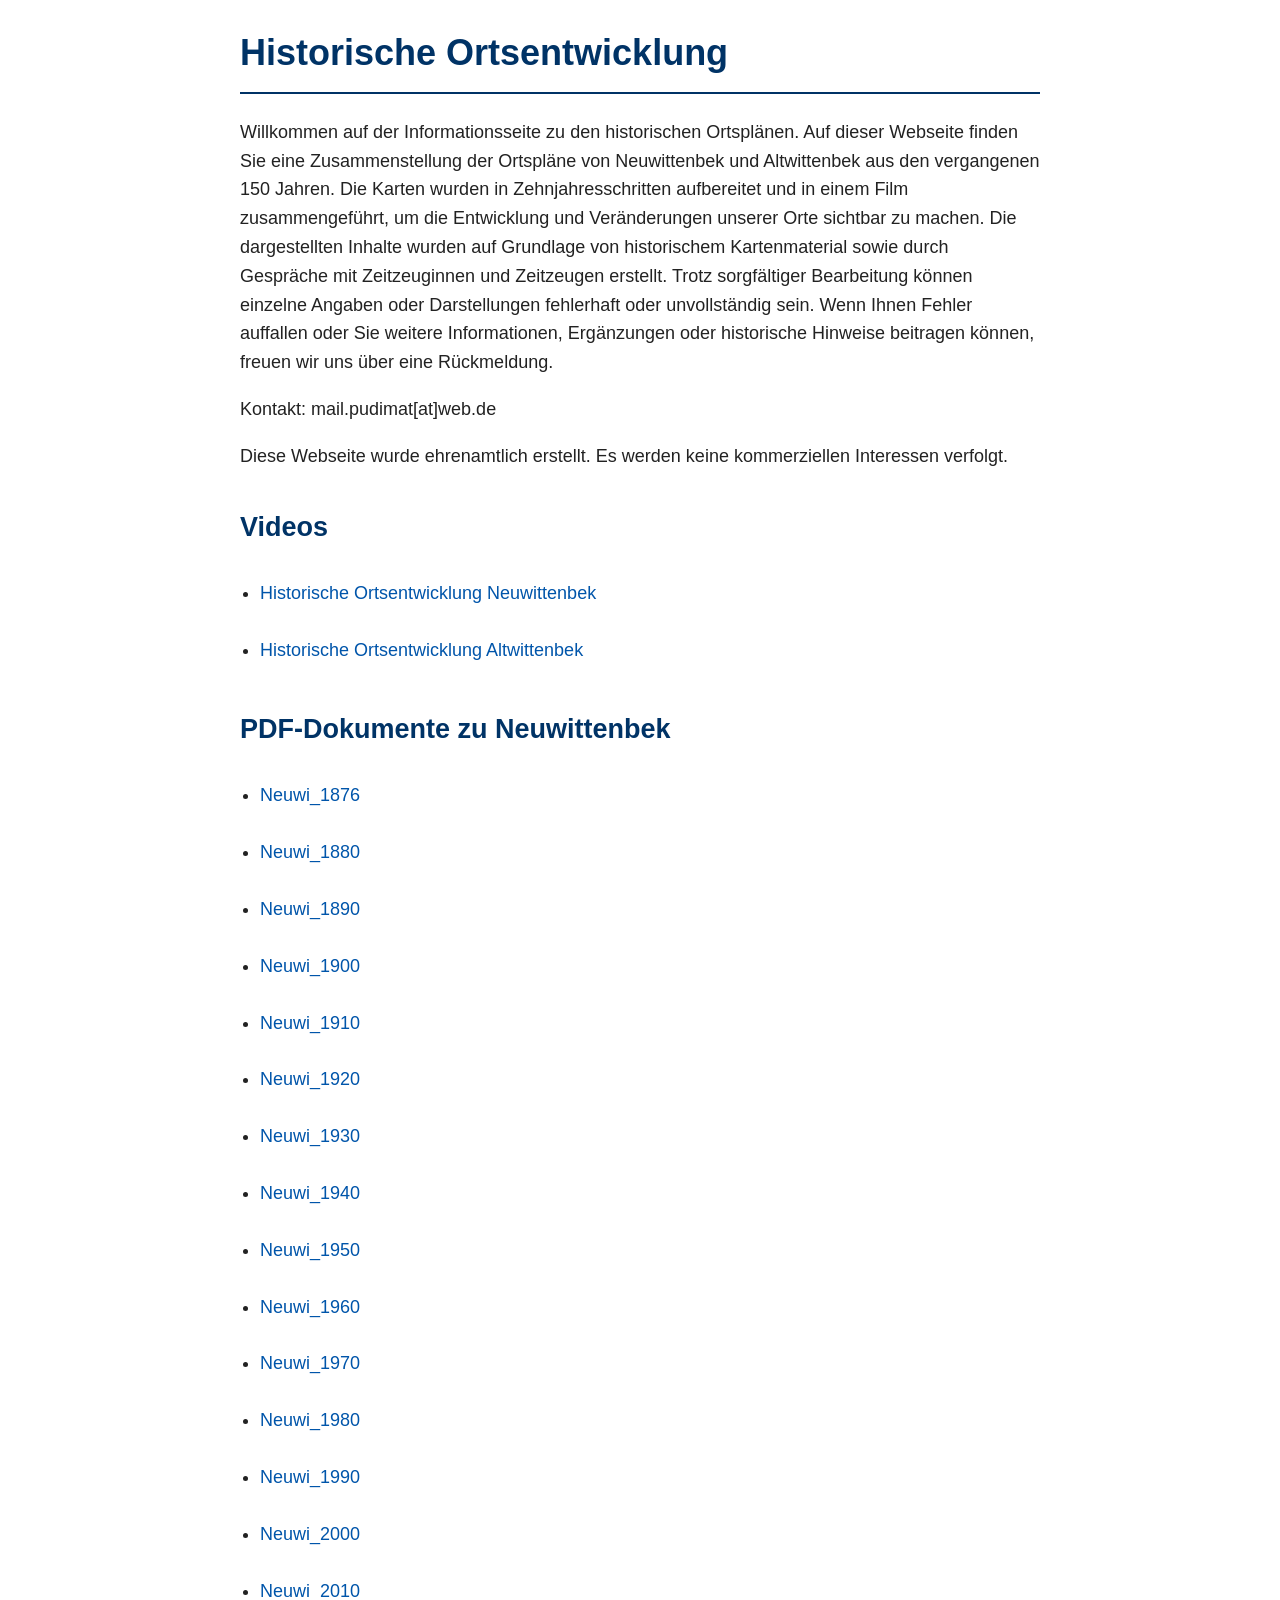
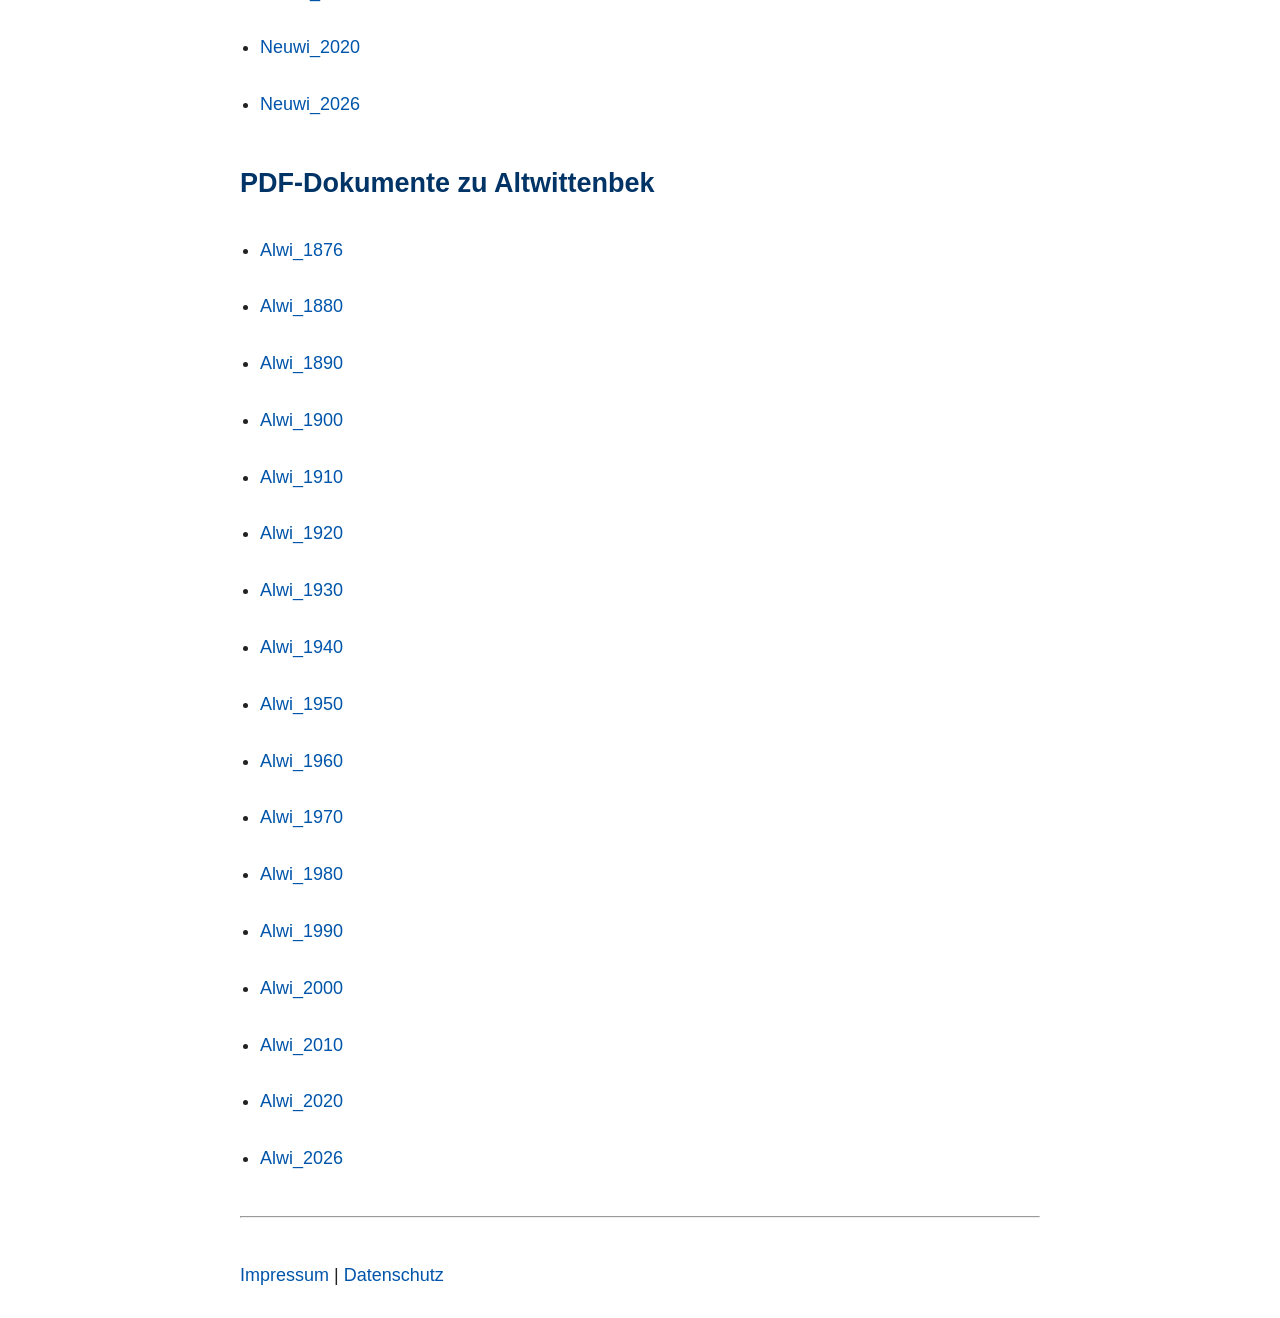
==== index.html @ aaee742e "Add files via upload" ====
<!DOCTYPE html>
<html lang="de">
<head>
    <meta charset="UTF-8">
    <meta name="viewport" content="width=device-width, initial-scale=1.0">
    <title>Dorfjubiläum</title>
    <link rel="stylesheet" href="style.css">

    <meta name="robots" content="noindex,nofollow">
</head>

<body>

<h1>Historische Ortsentwicklung</h1>

<p>Willkommen auf der Informationsseite zu den historischen Ortsplänen.


    Auf dieser Webseite finden Sie eine Zusammenstellung der Ortspläne von Neuwittenbek und Altwittenbek aus den vergangenen 150 Jahren. Die Karten wurden in Zehnjahresschritten aufbereitet und in einem Film zusammengeführt, um die Entwicklung und Veränderungen unserer Orte sichtbar zu machen.

    Die dargestellten Inhalte wurden auf Grundlage von historischem Kartenmaterial sowie durch Gespräche mit Zeitzeuginnen und Zeitzeugen erstellt. Trotz sorgfältiger Bearbeitung können einzelne Angaben oder Darstellungen fehlerhaft oder unvollständig sein.

    Wenn Ihnen Fehler auffallen oder Sie weitere Informationen, Ergänzungen oder historische Hinweise beitragen können, freuen wir uns über eine Rückmeldung.

</p>
<p>
    Kontakt: mail.pudimat[at]web.de
</p>
<p>
    Diese Webseite wurde ehrenamtlich erstellt. Es werden keine kommerziellen Interessen verfolgt.

</p>

<h2>Videos</h2>

<ul>
    <li><a href="videos/Film_Neuwi.mp4">Historische Ortsentwicklung Neuwittenbek</a></li>
    <li><a href="videos/Film_Alwi.mp4">Historische Ortsentwicklung Altwittenbek</a></li>
</ul>

<h2>PDF-Dokumente zu Neuwittenbek</h2>

<ul>
    <li><a href="dokumente/Neuwi_1876.pdf">Neuwi_1876</a></li>
    <li><a href="dokumente/Neuwi_1880.pdf">Neuwi_1880</a></li>
    <li><a href="dokumente/Neuwi_1890.pdf">Neuwi_1890</a></li>
    <li><a href="dokumente/Neuwi_1900.pdf">Neuwi_1900</a></li>
    <li><a href="dokumente/Neuwi_1910.pdf">Neuwi_1910</a></li>
    <li><a href="dokumente/Neuwi_1920.pdf">Neuwi_1920</a></li>
    <li><a href="dokumente/Neuwi_1930.pdf">Neuwi_1930</a></li>
    <li><a href="dokumente/Neuwi_1940.pdf">Neuwi_1940</a></li>
    <li><a href="dokumente/Neuwi_1950.pdf">Neuwi_1950</a></li>
    <li><a href="dokumente/Neuwi_1960.pdf">Neuwi_1960</a></li>
    <li><a href="dokumente/Neuwi_1970.pdf">Neuwi_1970</a></li>
    <li><a href="dokumente/Neuwi_1980.pdf">Neuwi_1980</a></li>
    <li><a href="dokumente/Neuwi_1990.pdf">Neuwi_1990</a></li>
    <li><a href="dokumente/Neuwi_2000.pdf">Neuwi_2000</a></li>
    <li><a href="dokumente/Neuwi_2010.pdf">Neuwi_2010</a></li>
    <li><a href="dokumente/Neuwi_2020.pdf">Neuwi_2020</a></li>
    <li><a href="dokumente/Neuwi_2026.pdf">Neuwi_2026</a></li>

</ul>
<h2>PDF-Dokumente zu Altwittenbek</h2>

<ul>
    <li><a href="dokumente/Alwi_1876.pdf">Alwi_1876</a></li>
    <li><a href="dokumente/Alwi_1880.pdf">Alwi_1880</a></li>
    <li><a href="dokumente/Alwi_1890.pdf">Alwi_1890</a></li>
    <li><a href="dokumente/Alwi_1900.pdf">Alwi_1900</a></li>
    <li><a href="dokumente/Alwi_1910.pdf">Alwi_1910</a></li>
    <li><a href="dokumente/Alwi_1920.pdf">Alwi_1920</a></li>
    <li><a href="dokumente/Alwi_1930.pdf">Alwi_1930</a></li>
    <li><a href="dokumente/Alwi_1940.pdf">Alwi_1940</a></li>
    <li><a href="dokumente/Alwi_1950.pdf">Alwi_1950</a></li>
    <li><a href="dokumente/Alwi_1960.pdf">Alwi_1960</a></li>
    <li><a href="dokumente/Alwi_1970.pdf">Alwi_1970</a></li>
    <li><a href="dokumente/Alwi_1980.pdf">Alwi_1980</a></li>
    <li><a href="dokumente/Alwi_1990.pdf">Alwi_1990</a></li>
    <li><a href="dokumente/Alwi_2000.pdf">Alwi_2000</a></li>
    <li><a href="dokumente/Alwi_2010.pdf">Alwi_2010</a></li>
    <li><a href="dokumente/Alwi_2020.pdf">Alwi_2020</a></li>
    <li><a href="dokumente/Alwi_2026.pdf">Alwi_2026</a></li>

</ul>
<hr>

<p>
    <a href="impressum.html">Impressum</a> |
    <a href="datenschutz.html">Datenschutz</a>
</p>

</body>
</html>
---- style.css ----
body {
    max-width: 800px;
    margin: 20px auto;
    padding: 0 20px;
    font-family: Arial, Helvetica, sans-serif;
    font-size: 18px;
    line-height: 1.6;
    color: #222;
    background-color: #fff;
}

h1 {
    color: #003366;
    font-size: 2em;
    border-bottom: 2px solid #003366;
    padding-bottom: 10px;
}

h2 {
    color: #003366;
    margin-top: 35px;
}

a {
    display: inline-block;
    color: #0055aa;
    text-decoration: none;
    padding: 8px 0;
}

a:hover {
    text-decoration: underline;
}

ul {
    padding-left: 20px;
}

li {
    margin-bottom: 12px;
}

hr {
    margin: 35px 0;
}

/* Anpassung für kleine Bildschirme */
@media (max-width: 600px) {

    body {
        margin: 10px auto;
        font-size: 17px;
    }

    h1 {
        font-size: 1.6em;
    }

    h2 {
        font-size: 1.3em;
    }

    a {
        font-size: 18px;
    }
}
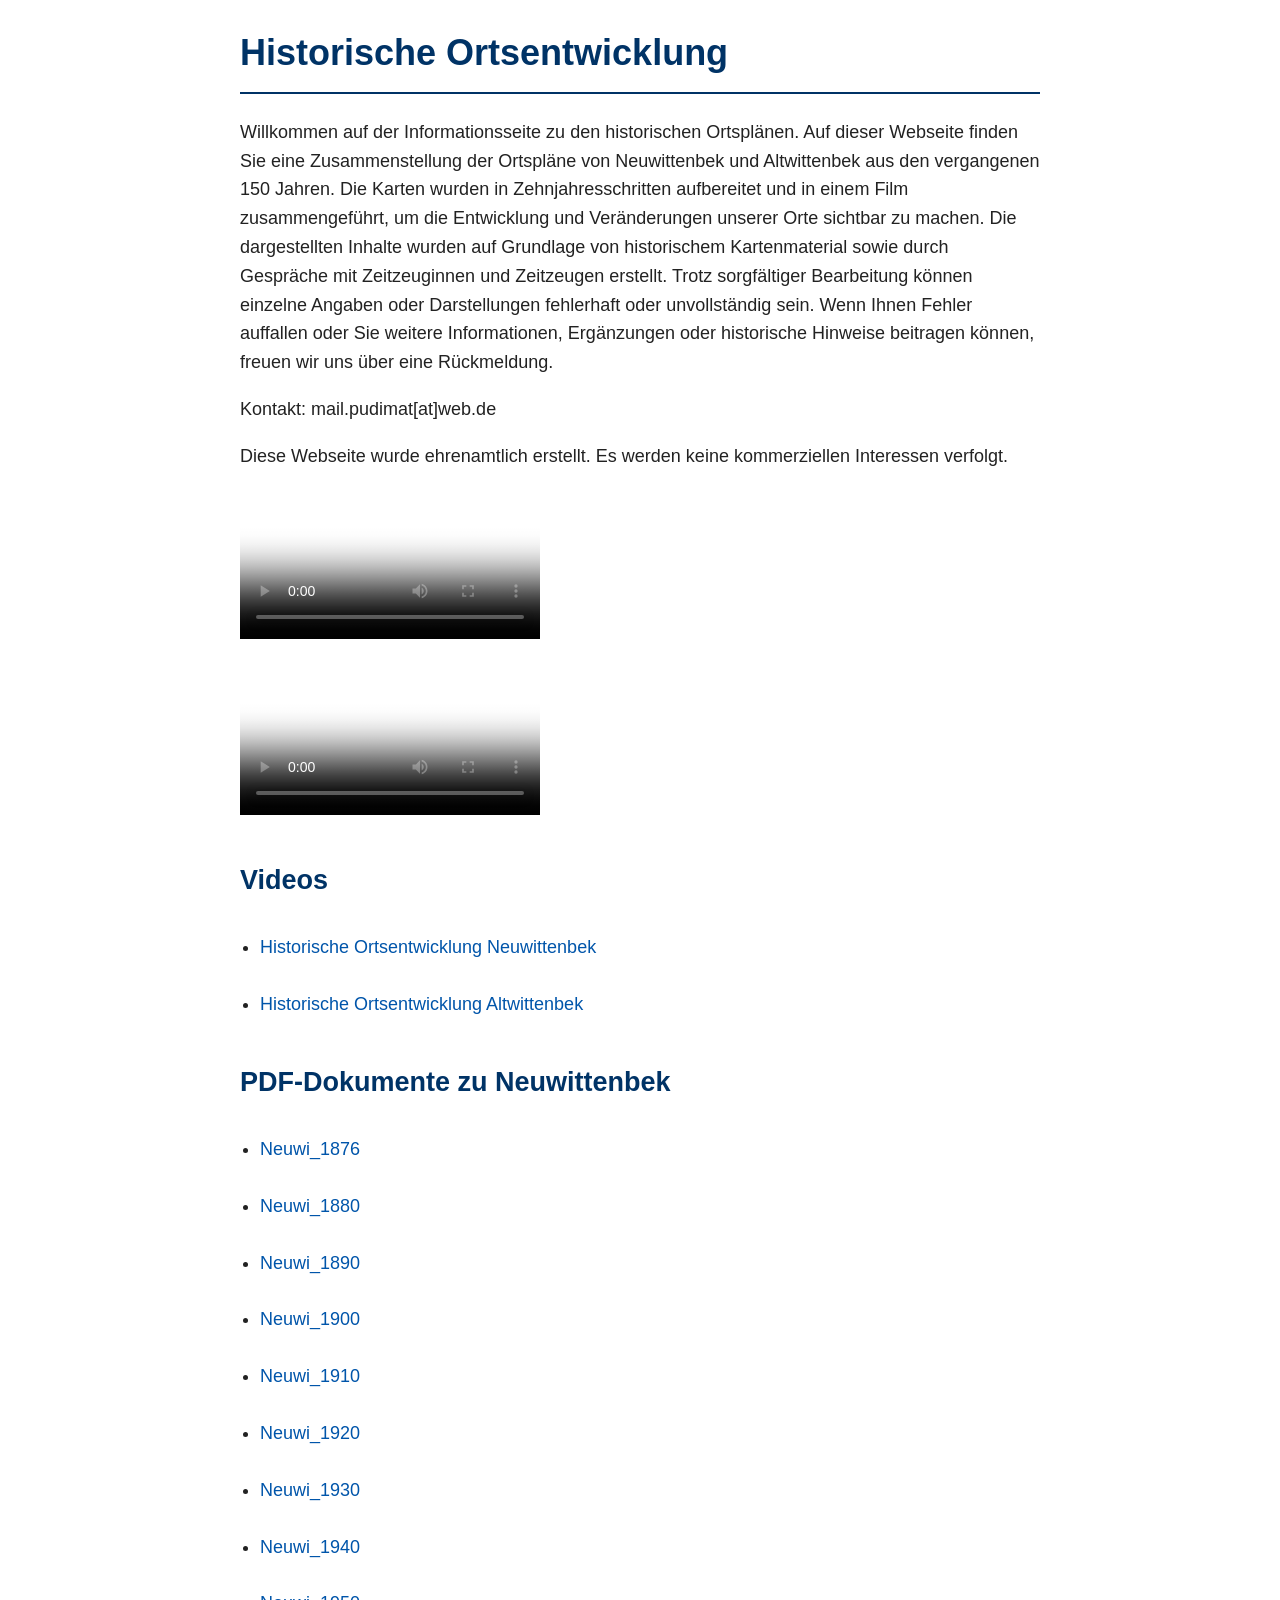
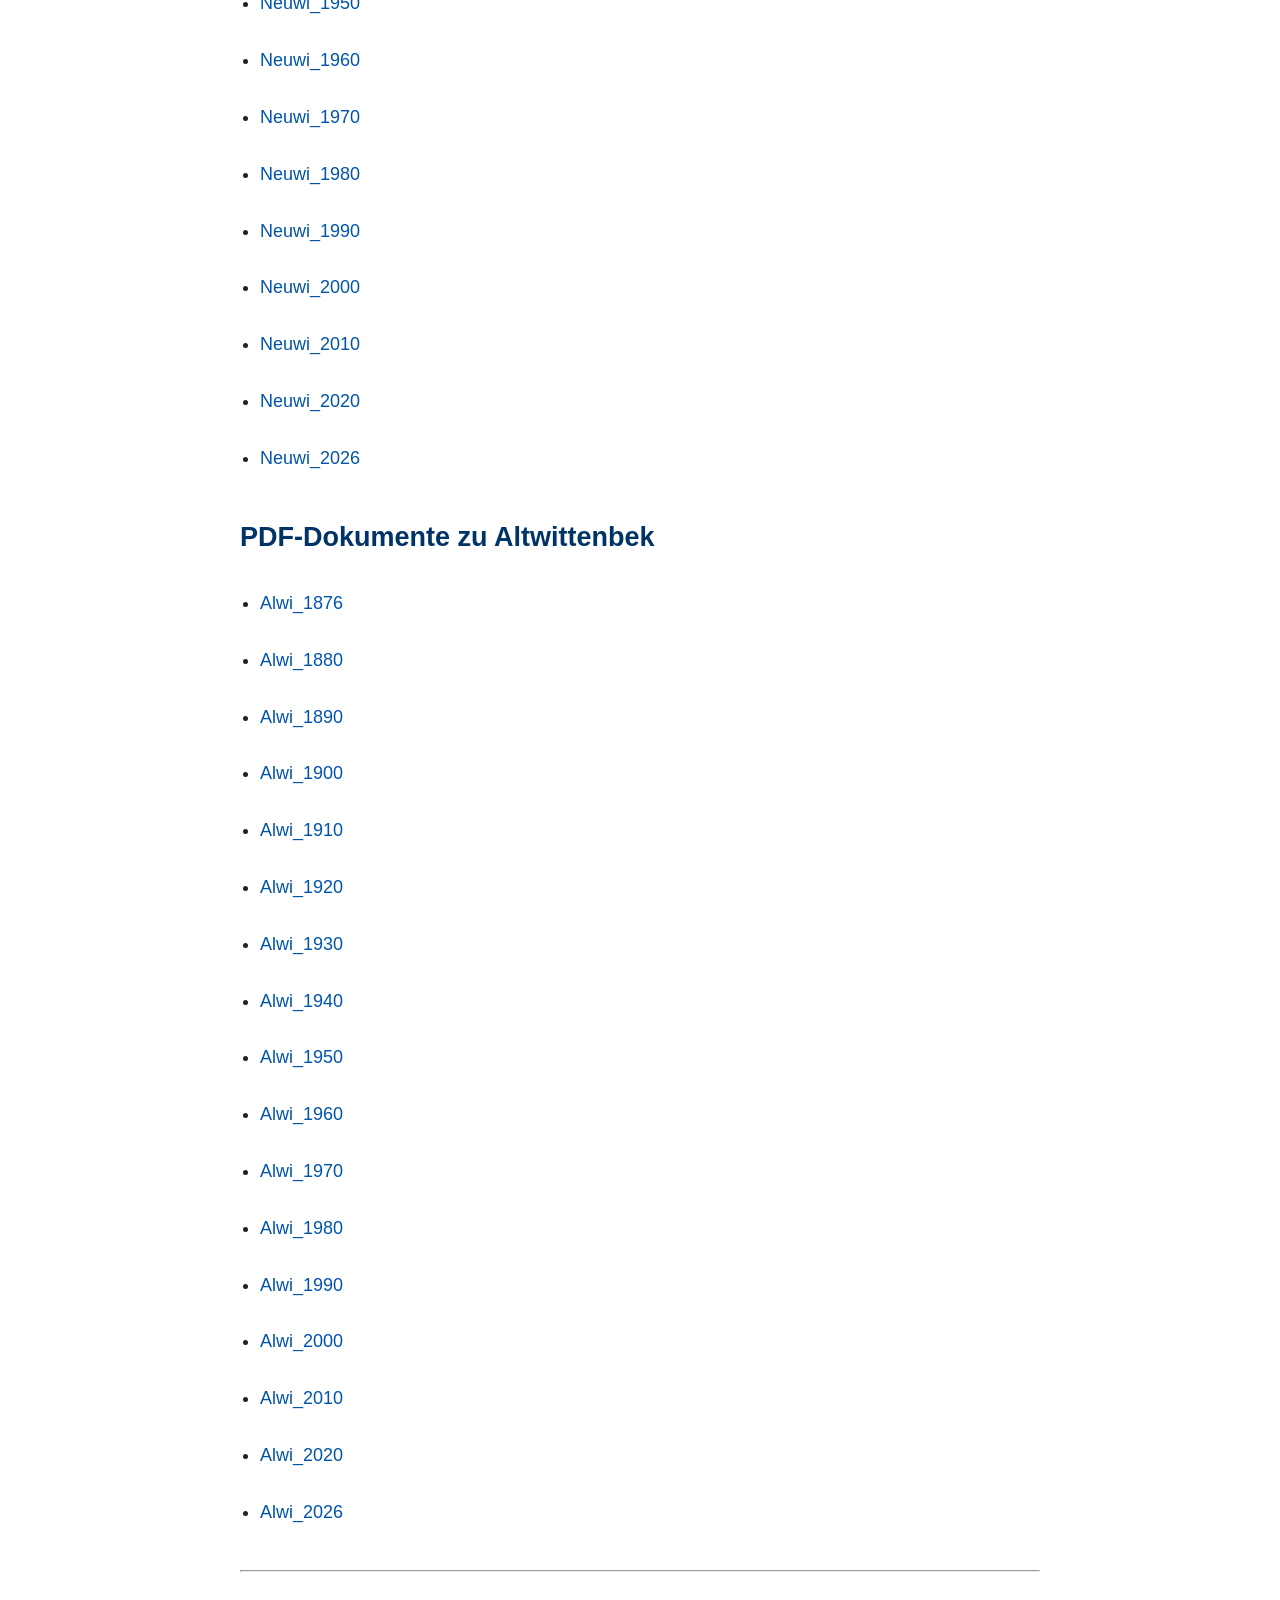
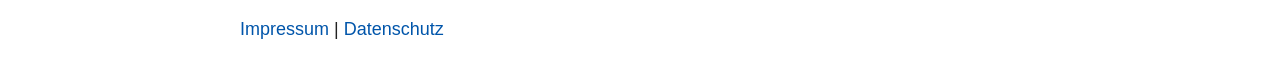
==== commit 3ba60790: "Add video elements for Neuwittenbek and Alwi Added video containers for two videos with controls and" ====
--- a/index.html
+++ b/index.html
@@ -28,6 +28,35 @@
 </p>
 <p>
     Diese Webseite wurde ehrenamtlich erstellt. Es werden keine kommerziellen Interessen verfolgt.
+</p>
+
+</div>
+</p>
+<div class="video-container">
+    <video
+            controls
+            preload="metadata"
+            playsinline
+            poster="bilder/vorschaubild_neuwi.jpg">
+
+    <source src="videos/Film_Neuwi.mp4" type="video/mp4">
+
+    Dein Browser unterstützt das HTML5-Videoelement nicht.
+    </video>
+</div>
+</p>
+<div class="video-container">
+    <video
+            controls
+            preload="metadata"
+            playsinline
+            poster="bilder/vorschaubild_alwi.jpg">
+
+    <source src="videos/Film_Alwi.mp4" type="video/mp4">
+
+    Dein Browser unterstützt das HTML5-Videoelement nicht.
+    </video>
+</div>
 
 </p>
 
@@ -90,4 +119,4 @@
 </p>
 
 </body>
-</html>+</html>
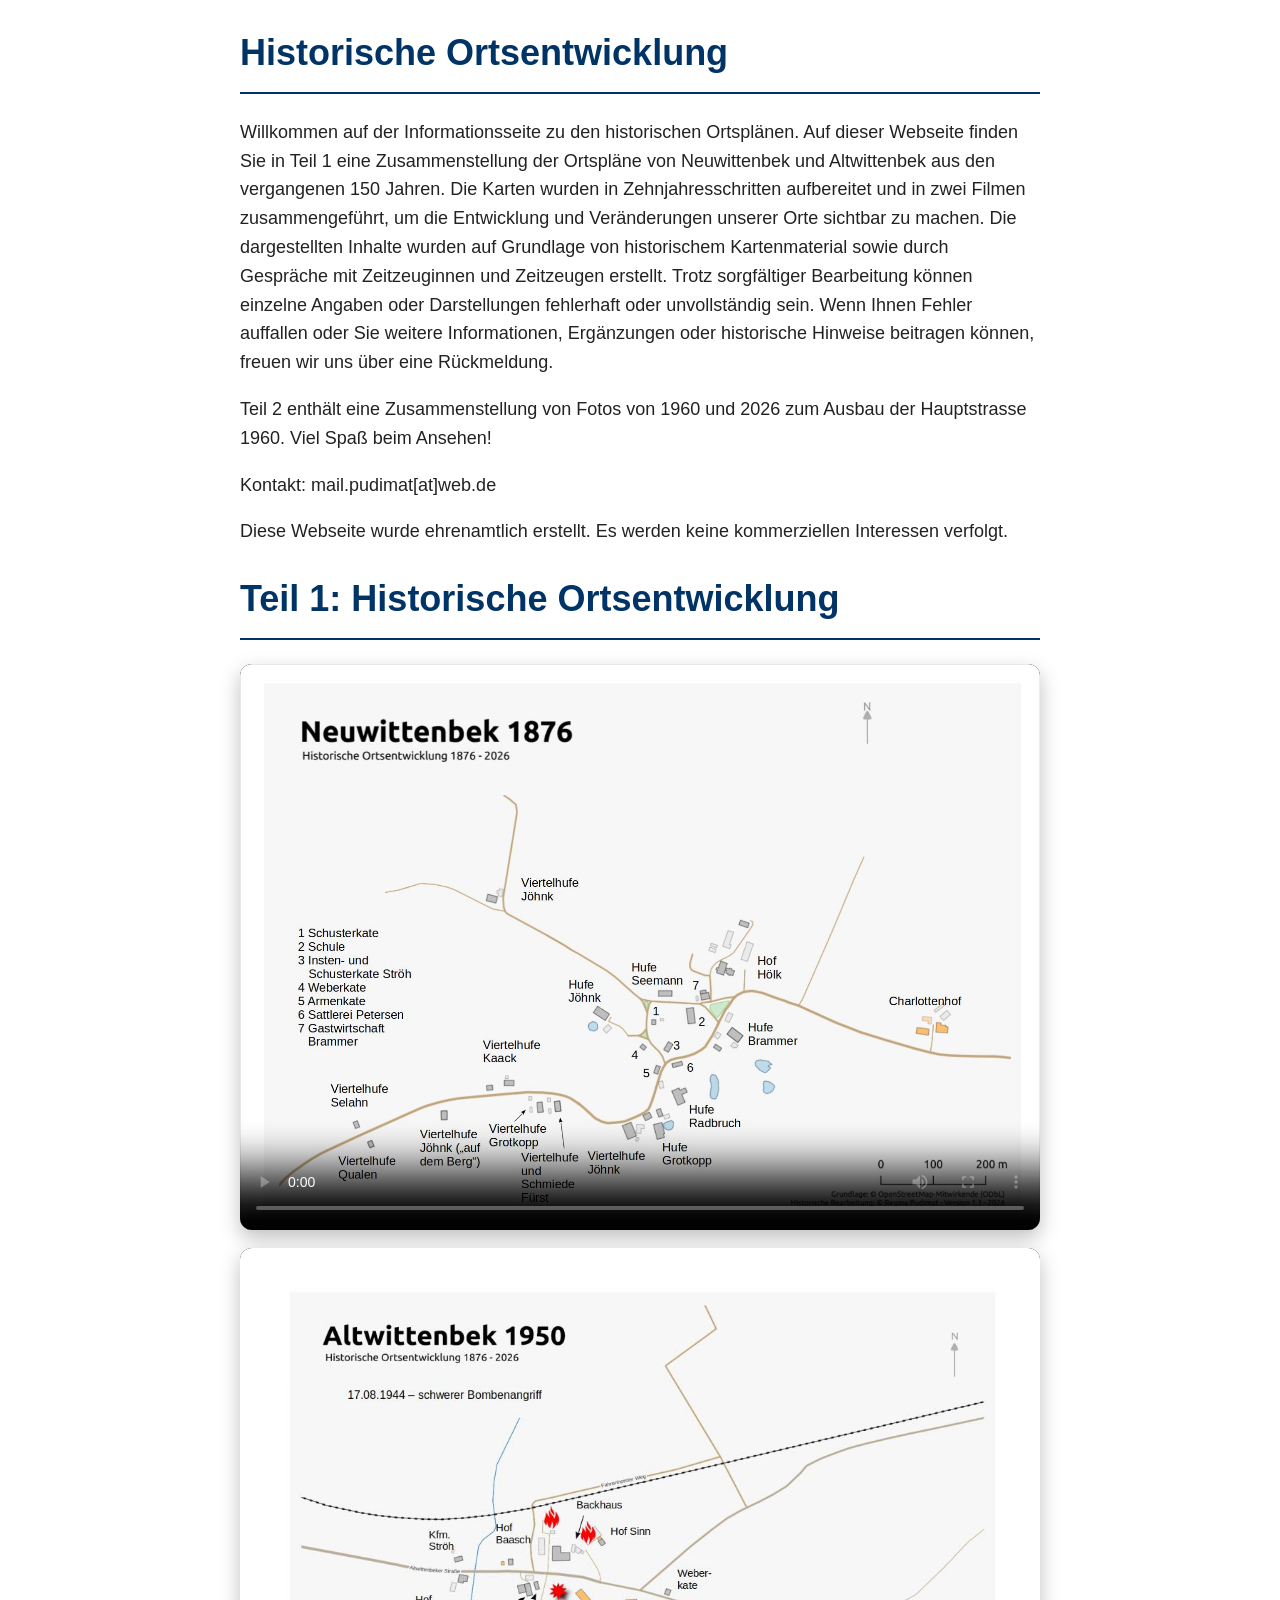
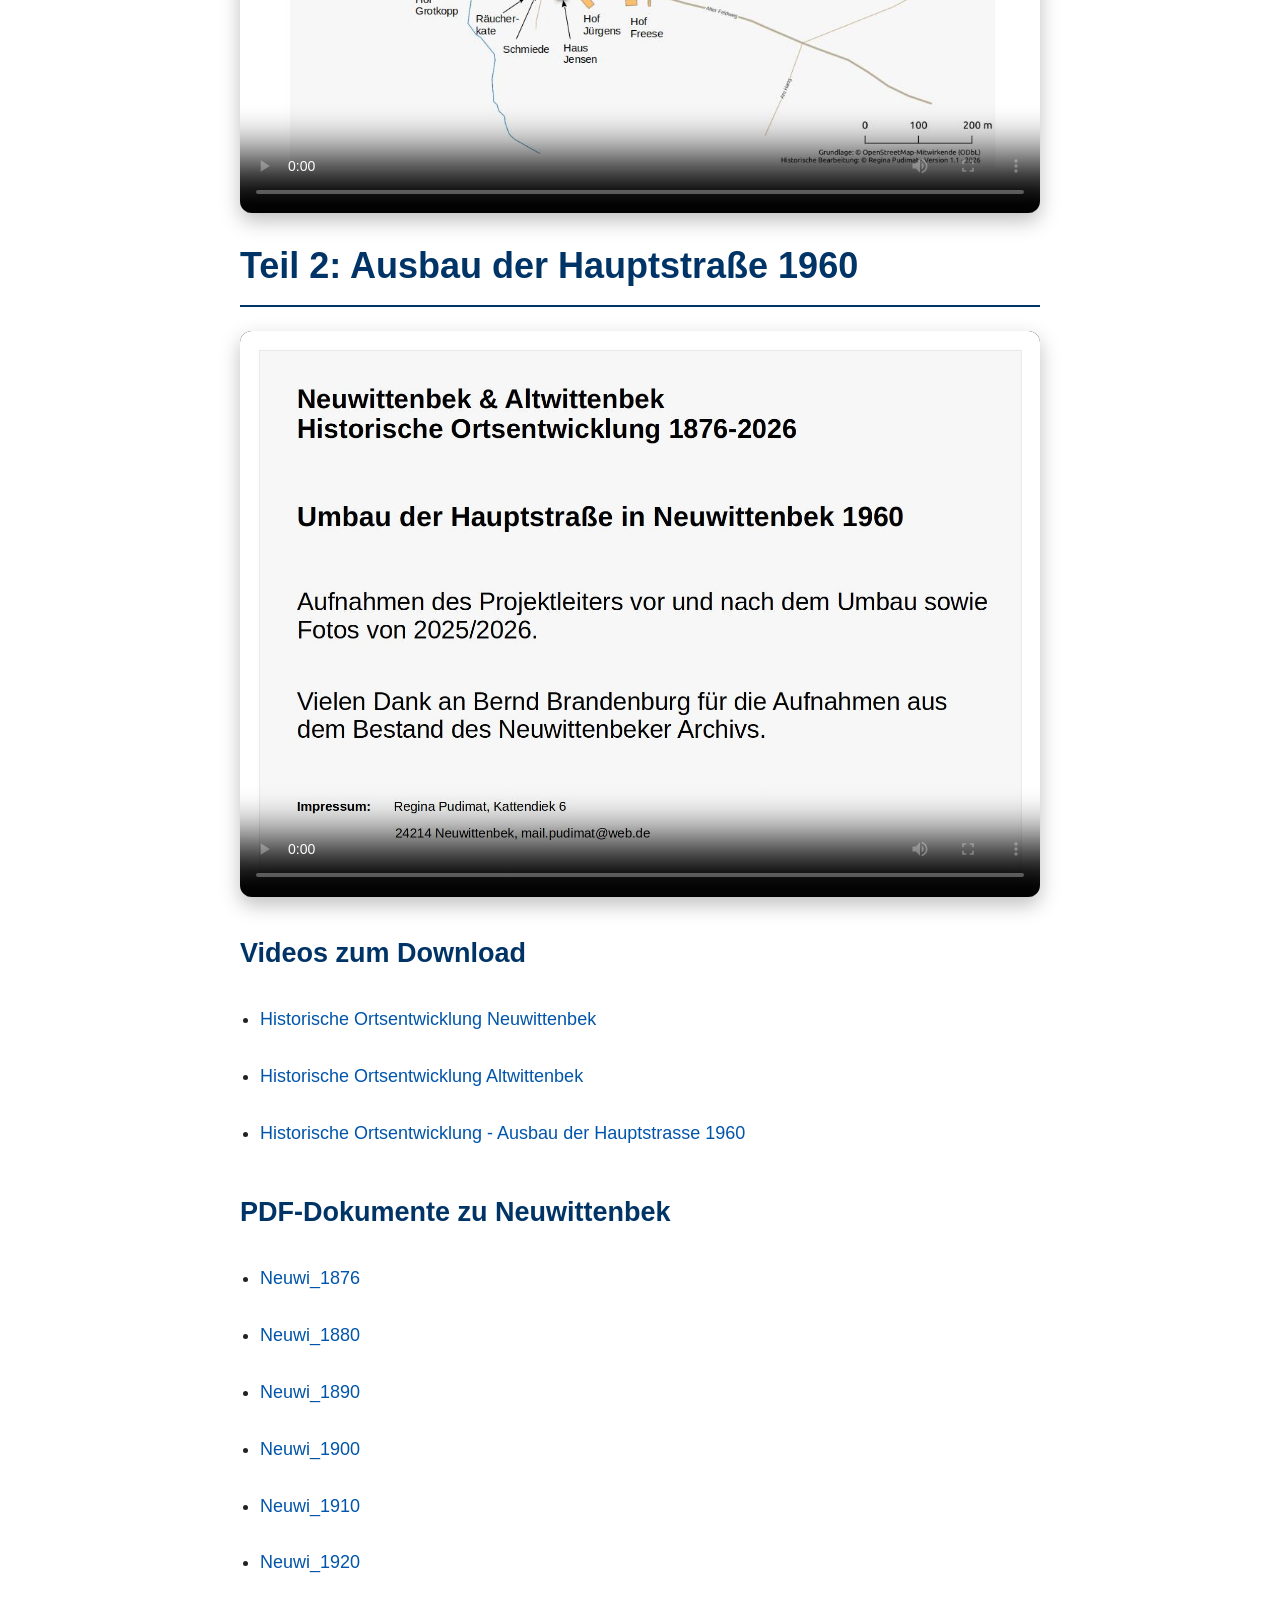
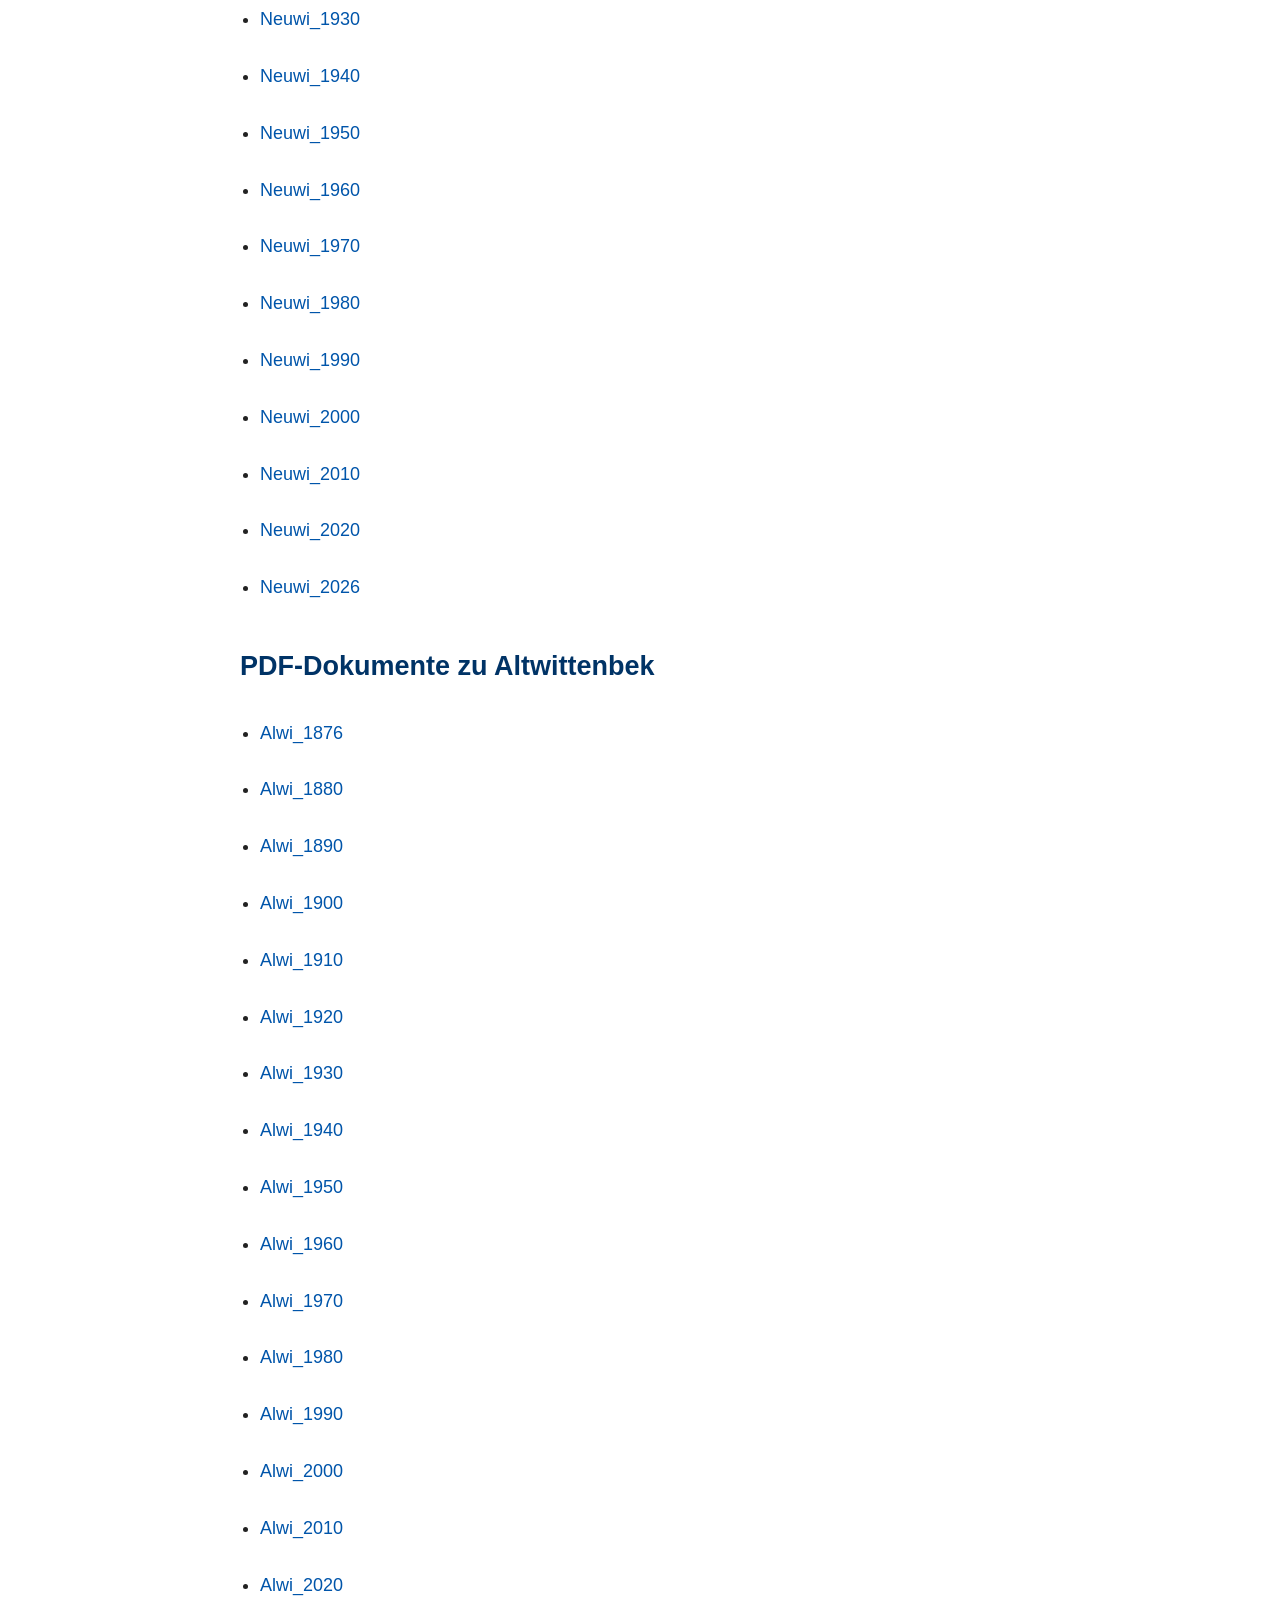
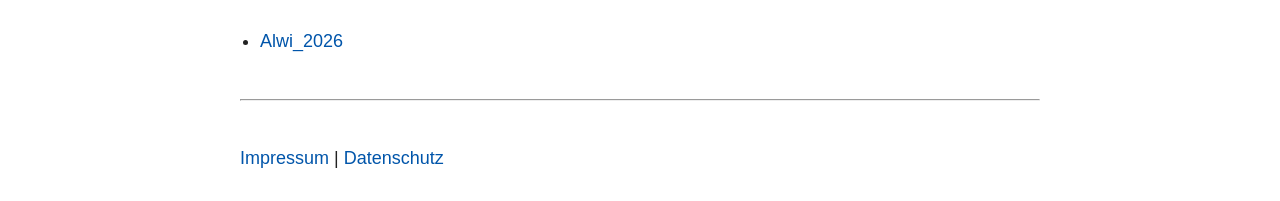
==== commit fbb13010: "Add files via upload" ====
--- a/index.html
+++ b/index.html
@@ -16,11 +16,14 @@
 <p>Willkommen auf der Informationsseite zu den historischen Ortsplänen.
 
 
-    Auf dieser Webseite finden Sie eine Zusammenstellung der Ortspläne von Neuwittenbek und Altwittenbek aus den vergangenen 150 Jahren. Die Karten wurden in Zehnjahresschritten aufbereitet und in einem Film zusammengeführt, um die Entwicklung und Veränderungen unserer Orte sichtbar zu machen.
+    Auf dieser Webseite finden Sie in Teil 1 eine Zusammenstellung der Ortspläne von Neuwittenbek und Altwittenbek aus den vergangenen 150 Jahren. Die Karten wurden in Zehnjahresschritten aufbereitet und in zwei Filmen zusammengeführt, um die Entwicklung und Veränderungen unserer Orte sichtbar zu machen.
 
     Die dargestellten Inhalte wurden auf Grundlage von historischem Kartenmaterial sowie durch Gespräche mit Zeitzeuginnen und Zeitzeugen erstellt. Trotz sorgfältiger Bearbeitung können einzelne Angaben oder Darstellungen fehlerhaft oder unvollständig sein.
 
     Wenn Ihnen Fehler auffallen oder Sie weitere Informationen, Ergänzungen oder historische Hinweise beitragen können, freuen wir uns über eine Rückmeldung.
+
+</p>
+<p> Teil 2 enthält eine Zusammenstellung von Fotos von 1960 und 2026 zum Ausbau der Hauptstrasse 1960. Viel Spaß beim Ansehen!
 
 </p>
 <p>
@@ -29,9 +32,9 @@
 <p>
     Diese Webseite wurde ehrenamtlich erstellt. Es werden keine kommerziellen Interessen verfolgt.
 </p>
+</p>
+<h1>Teil 1: Historische Ortsentwicklung</h1>
 
-</div>
-</p>
 <div class="video-container">
     <video
             controls
@@ -39,9 +42,9 @@
             playsinline
             poster="bilder/vorschaubild_neuwi.jpg">
 
-    <source src="videos/Film_Neuwi.mp4" type="video/mp4">
+        <source src="videos/Film_Neuwi.mp4" type="video/mp4">
 
-    Dein Browser unterstützt das HTML5-Videoelement nicht.
+        Dein Browser unterstützt das HTML5-Videoelement nicht.
     </video>
 </div>
 </p>
@@ -52,19 +55,40 @@
             playsinline
             poster="bilder/vorschaubild_alwi.jpg">
 
-    <source src="videos/Film_Alwi.mp4" type="video/mp4">
+        <source src="videos/Film_Alwi.mp4" type="video/mp4">
 
-    Dein Browser unterstützt das HTML5-Videoelement nicht.
+        Dein Browser unterstützt das HTML5-Videoelement nicht.
     </video>
 </div>
 
+
+<h1>Teil 2: Ausbau der Hauptstraße 1960</h1>
+
+
+<div class="video-container">
+    <video
+            controls
+            preload="metadata"
+            playsinline
+            poster="bilder/vorschaubild_ausbau.jpg">
+
+        <source src="videos/video_ausbau_hauptstrasse_1960.mp4" type="video/mp4">
+
+        Dein Browser unterstützt das HTML5-Videoelement nicht.
+    </video>
+</div>
+</p>
 </p>
 
-<h2>Videos</h2>
+
+</p>
+
+<h2>Videos zum Download</h2>
 
 <ul>
     <li><a href="videos/Film_Neuwi.mp4">Historische Ortsentwicklung Neuwittenbek</a></li>
     <li><a href="videos/Film_Alwi.mp4">Historische Ortsentwicklung Altwittenbek</a></li>
+    <li><a href="videos/video_ausbau_hauptstrasse_1960.mp4">Historische Ortsentwicklung - Ausbau der Hauptstrasse 1960</a></li>
 </ul>
 
 <h2>PDF-Dokumente zu Neuwittenbek</h2>
@@ -119,4 +143,4 @@
 </p>
 
 </body>
-</html>
+</html>
--- a/style.css
+++ b/style.css
@@ -1,4 +1,88 @@
 body {
+    max-width: 800px;
+    margin: 20px auto;
+    padding: 0 20px;
+    font-family: Arial, Helvetica, sans-serif;
+    font-size: 18px;
+    line-height: 1.6;
+    color: #222;
+    background-color: #fff;
+
+    /* Browser-Zoom per Zwei-Finger-Geste erlauben */ 
+    touch-action: pinch-zoom;
+}
+
+h1 {
+    color: #003366;
+    font-size: 2em;
+    border-bottom: 2px solid #003366;
+    padding-bottom: 10px;
+}
+
+h2 {
+    color: #003366;
+    margin-top: 35px;
+}
+
+a {
+    display: inline-block;
+    color: #0055aa;
+    text-decoration: none;
+    padding: 8px 0;
+}
+
+a:hover {
+    text-decoration: underline;
+}
+
+ul {
+    padding-left: 20px;
+}
+
+li {
+    margin-bottom: 12px;
+}
+
+hr {
+    margin: 35px 0;
+}
+
+.video-container {
+    max-width: 900px;
+    margin: 0 auto;
+}
+
+video {
+    width: 100%;
+    height: auto;
+    display: block;
+    background: #000;
+    border-radius: 12px;
+    box-shadow: 0 8px 20px rgba(0,0,0,0.25);
+}
+
+
+
+/* Anpassung für kleine Bildschirme */
+@media (max-width: 600px) {
+
+    body {
+        margin: 10px auto;
+        font-size: 17px;
+    }
+
+    h1 {
+        font-size: 1.6em;
+    }
+
+    h2 {
+        font-size: 1.3em;
+    }
+
+    a {
+        font-size: 18px;
+    }
+}body {
     max-width: 800px;
     margin: 20px auto;
     padding: 0 20px;
@@ -63,4 +147,4 @@
     a {
         font-size: 18px;
     }
-}+}
